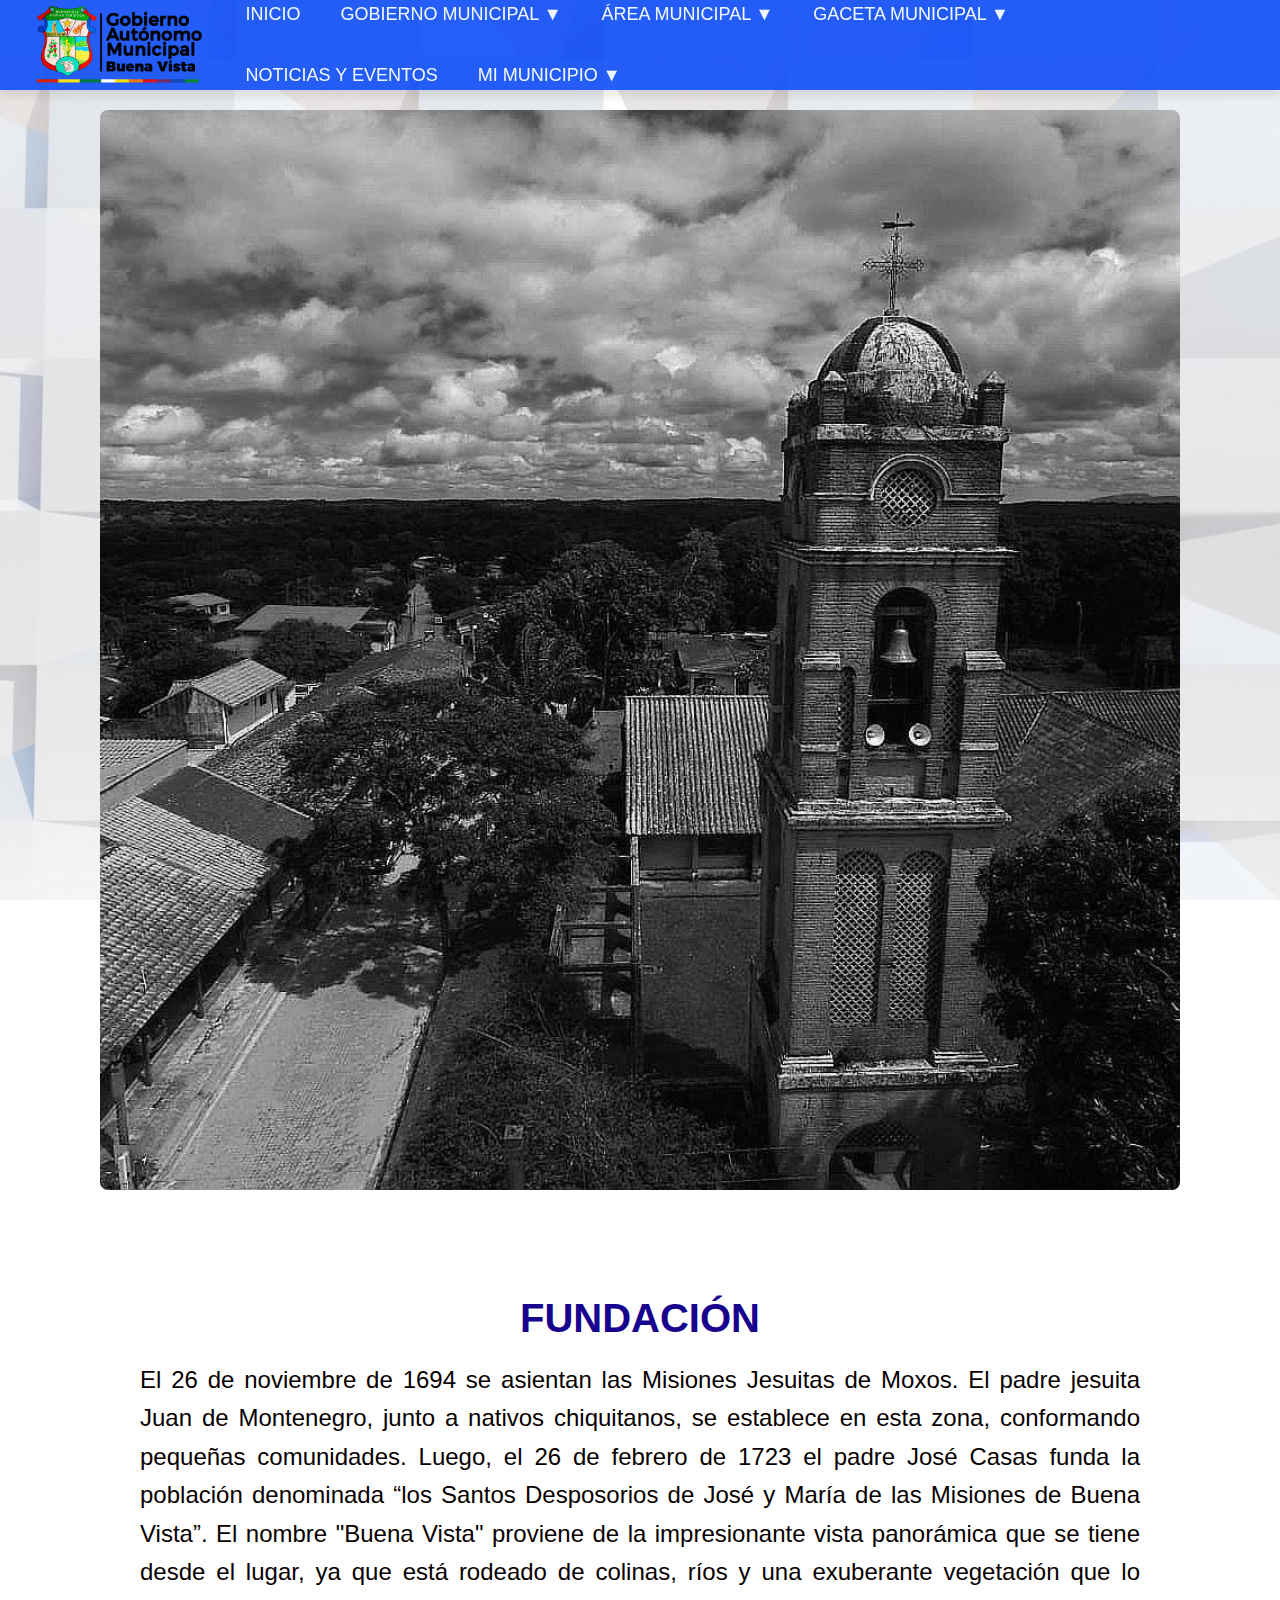
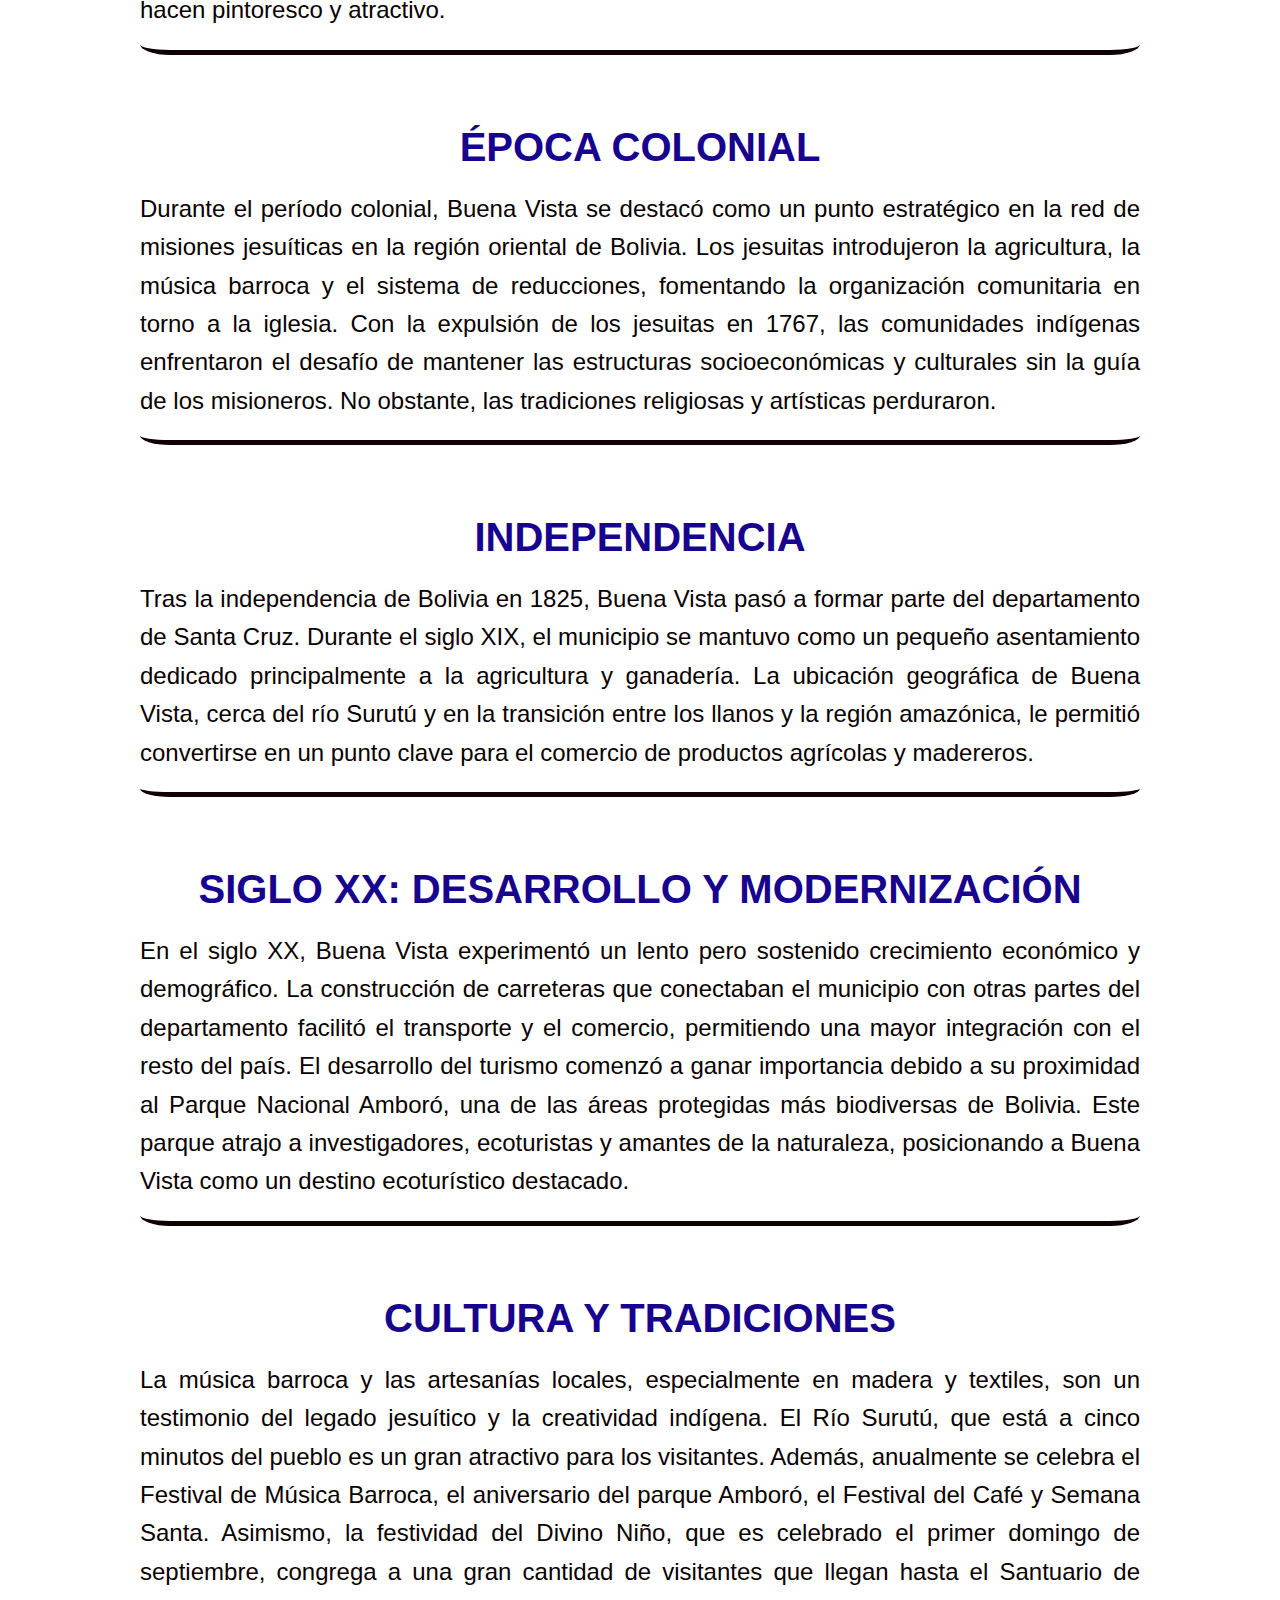
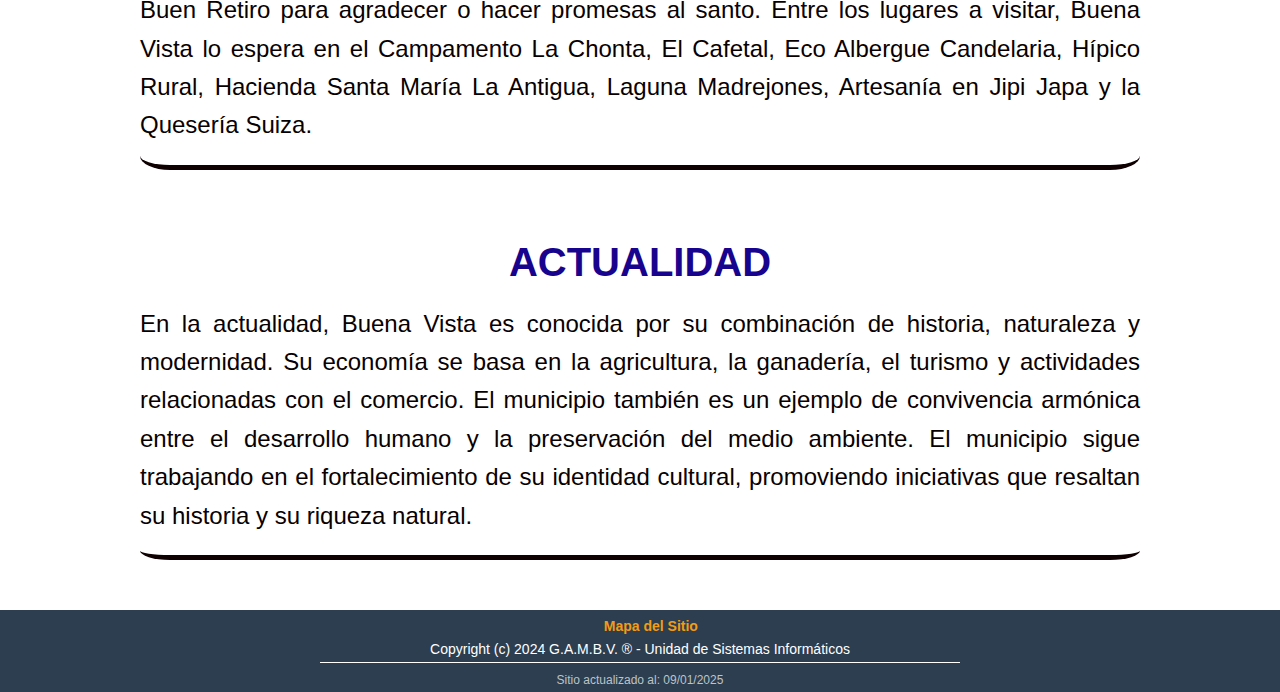
==== Menu/Gobierno Municipal/Historia/historia.html @ f0a32b2d "Add files via upload" ====
<!DOCTYPE html>
<html lang="es">
<head>
    <meta charset="UTF-8">
    <meta name="viewport" content="width=device-width, initial-scale=1.0">
    <meta http-equiv="X-UA-Compatible" content="IE=edge">
    <title>Gobierno Autónomo Municipal de Buena Vista</title>
    <link rel="stylesheet" href="../../../css/menu-pie.css">
    <link rel="stylesheet" href="style.css">
</head>
<body>
    <!-- Header -->
    <header>
        <img src="../../../Imagenes/logogamnegro.png" class="logo" alt="Logo del Gobierno Autónomo Municipal de Buena Vista">
        <input type="checkbox" id="menu" aria-label="Abrir menú">
        <label for="menu">
            <img class="menu-icono" src="../../../Imagenes/menu.png" alt="Ícono de menú">
        </label>
        <nav class="navbar">
            <ul>
                <li><a href="../../../index.html">Inicio</a></li>
                <li>
                    <a href="#">Gobierno Municipal ▼</a>
                    <ul>
                        <li><a href="../Historia/historia.html">Historia</a></li>
                        <li><a href="../Mision Vision/misionvision.html">Misión y Visión</a></li>
                        <li><a href="../Objetivos Institucionales/objetivo.html">Objetivos Institucionales</a></li>
                        <li><a href="../Autoridades/autoridades.html">Autoridades</a></li>
                        <li><a href="../Organigrama/organigrama.html">Organigrama</a></li>
                        <li><a href="../Informacion Estadistica/estadistica.html">Información Estadística</a></li>
                        <li><a href="../Distritos y OTBs/distrito-otb">Distritos y OTB's</a></li>
                    </ul>
                </li>
                <li>
                    <a href="#">Área Municipal ▼</a>
                    <ul>
                        <li><a href="../../Area Municipal/Asesoria/asesoria.html">Asesoría</a></li>
                        <li><a href="../../Area Municipal/auditoria.html">Auditoría Interna</a></li>
                        <li><a href="../../Area Municipal/Administrativa y Financiera/finanzas.html">Administrativa y Financiera</a></li>
                        <li><a href="../../Area Municipal/Planificacion y Desarrollo Humano/desarrollohumano.html">Planificación y Desarrollo Humano</a></li>
                        <li><a href="../../Area Municipal/Obras Publicas/obraspublicas.html">Obras Públicas</a></li>
                        <li><a href="../../Area Municipal/Desarrollo Productivo/desarrolloproductivo.html">Desarrollo Productivo y Medio Ambiente</a></li>
                        <li><a href="../../Area Municipal/Catastro/catastro.html">Catastro</a></li>
                    </ul>
                </li>
                <li>
                    <a href="#">Gaceta Municipal ▼</a>
                    <ul>
                        <li><a href="../../Gaceta Municipal/Concejo Municipal/concejo.html">Concejo Municipal</a></li>
                        <li><a href="../../Gaceta Municipal/Gobierno Municipal/gambv.html">Gobierno Municipal</a></li>
                    </ul>
                </li>
                <li><a href="../../Noticias y Eventos/noticiaseventos.html">Noticias y Eventos</a></li>
                <li>
                    <a href="#">Mi Municipio ▼</a>
                    <ul>
                        <li><a href="../../Mi Municipio/Estadisticas Municipales/estadistica.html">Estadísticas Municipales</a></li>
                        <li><a href="../../Mi Municipio/Hospitales Municipales/hospitales.html">Hospitales Municipales</a></li>
                        <li><a href="../../Mi Municipio/Wifi Gratuito/wifi.html">Wi-Fi Gratuito</a></li>
                        <li><a href="../../Mi Municipio/Que Visitar En Buena Vista/visitabuenavista.html">Qué visitar en Buena Vista</a></li>
                        <li><a href="../../Mi Municipio/Distritos Municipales/distritos.html">Distritos Municipales</a></li>
                        <li><a href="../../Mi Municipio/Parque Nacional Amboro/amboro.html">Parque Nacional Amboró</a></li>
                        <li><a href="../../Mi Municipio/Galeria de Fotos/galeriafotografica.html">Galería Fotográfica</a></li>
                    </ul>
                </li>
            </ul>
        </nav>
    </header>

    <!-- Contenido principal -->
    <main>
        <!-- Aquí puedes añadir contenido relevante -->
        <section class="about_section layout_padding">
            <div class="container">
                <div class="row">
                    <div class="col-md-12">
                        <div class="about_section_content">
                            <img src="Imagenes/Iglesia.jpg" alt="Misión y Visión" class="img-fluid">
                            <br><br>
                        </div>
                    </div>
                </div>
                <div class="about_section_content">
                    <div class="detail-box">
                        <h2 class="custom_heading">
                        <span>Fundación</span>
                        </h2>
                        <p>
                            El 26 de noviembre de 1694 se asientan las Misiones Jesuitas de Moxos. El padre jesuita Juan de Montenegro, junto a nativos chiquitanos, se establece en esta zona, conformando pequeñas comunidades. Luego, el 26 de febrero de 1723 el padre José Casas funda la población denominada “los Santos Desposorios de José y María de las Misiones de Buena Vista”.
                            El nombre "Buena Vista" proviene de la impresionante vista panorámica que se tiene desde el lugar, ya que está rodeado de colinas, ríos y una exuberante vegetación que lo hacen pintoresco y atractivo.
                            
                        </p>
                    </div>
                    <div class="detail-box">
                        <h2 class="custom_heading">
                        <span>Época Colonial</span>
                        </h2>
                        <p>
                            Durante el período colonial, Buena Vista se destacó como un punto estratégico en la red de misiones jesuíticas en la región oriental de Bolivia. Los jesuitas introdujeron la agricultura, la música barroca y el sistema de reducciones, fomentando la organización comunitaria en torno a la iglesia.
                            Con la expulsión de los jesuitas en 1767, las comunidades indígenas enfrentaron el desafío de mantener las estructuras socioeconómicas y culturales sin la guía de los misioneros. No obstante, las tradiciones religiosas y artísticas perduraron.
                            
                    </div>
                    <div class="detail-box">
                        <h2 class="custom_heading">
                        <span>Independencia</span>
                        </h2>
                        <p>
                            Tras la independencia de Bolivia en 1825, Buena Vista pasó a formar parte del departamento de Santa Cruz. Durante el siglo XIX, el municipio se mantuvo como un pequeño asentamiento dedicado principalmente a la agricultura y ganadería.
                            La ubicación geográfica de Buena Vista, cerca del río Surutú y en la transición entre los llanos y la región amazónica, le permitió convertirse en un punto clave para el comercio de productos agrícolas y madereros.
                            
                        </p>
                    </div>
                    <div class="detail-box">
                        <h2 class="custom_heading">
                        <span>Siglo XX: Desarrollo y Modernización</span>
                        </h2>
                        <p>
                            En el siglo XX, Buena Vista experimentó un lento pero sostenido crecimiento económico y demográfico. La construcción de carreteras que conectaban el municipio con otras partes del departamento facilitó el transporte y el comercio, permitiendo una mayor integración con el resto del país.
                            El desarrollo del turismo comenzó a ganar importancia debido a su proximidad al Parque Nacional Amboró, una de las áreas protegidas más biodiversas de Bolivia. Este parque atrajo a investigadores, ecoturistas y amantes de la naturaleza, posicionando a Buena Vista como un destino ecoturístico destacado.
                            
                        </p>
                    </div>
                    <div class="detail-box">
                        <h2 class="custom_heading">
                        <span>Cultura y Tradiciones</span>
                        </h2>
                        <p>
                            La música barroca y las artesanías locales, especialmente en madera y textiles, son un testimonio del legado jesuítico y la creatividad indígena.
                            El Río Surutú, que está a cinco minutos del pueblo es un gran atractivo para los visitantes. Además, anualmente se celebra el Festival de Música Barroca, el aniversario del parque Amboró, el Festival del Café y Semana Santa.
                            Asimismo, la festividad del Divino Niño, que es celebrado el primer domingo de septiembre, congrega a una gran cantidad de visitantes que llegan hasta el Santuario de Buen Retiro para agradecer o hacer promesas al santo.
                            Entre los lugares a visitar, Buena Vista lo espera en el Campamento La Chonta, El Cafetal, Eco Albergue Candelaria, Hípico Rural, Hacienda Santa María La Antigua, Laguna Madrejones, Artesanía en Jipi Japa y la Quesería Suiza.
                        </p>
                    </div>
                    <div class="detail-box">
                        <h2 class="custom_heading">
                        <span>Actualidad</span>
                        </h2>
                        <p>
                            En la actualidad, Buena Vista es conocida por su combinación de historia, naturaleza y modernidad. Su economía se basa en la agricultura, la ganadería, el turismo y actividades relacionadas con el comercio. El municipio también es un ejemplo de convivencia armónica entre el desarrollo humano y la preservación del medio ambiente.
                            El municipio sigue trabajando en el fortalecimiento de su identidad cultural, promoviendo iniciativas que resaltan su historia y su riqueza natural.                            
                    </div>
                </div>
            </div>
        </section><!-- Aquí puedes añadir contenido relevante -->
    </main>

    <!-- Footer -->
    <footer class="custom-footer mbr-section mbr-section-nopadding" id="footer1-3e">
        <div class="container">
            <!-- Enlace al mapa del sitio -->
            <p class="text-center">
                <i class="fas fa-sitemap fa-lg"></i>&nbsp;&nbsp;&nbsp;<strong><a href="mapa_sitio.html" class="text-warning">Mapa del Sitio</a></strong>
            </p>
            <!-- Copyright -->
            <p class="text-center">
                Copyright (c) 2024 G.A.M.B.V. ® - Unidad de Sistemas Informáticos
            </p>
            <!-- Línea Horizontal (Separador) -->
            <hr>
            <!-- Fecha de actualización -->
            <div class="row">
                <div class="col-md-12 text-right">
                    <p id="fecha_pie">Sitio actualizado al: 09/01/2025</p>
                </div>
            </div>
        </div>
    </footer>
</body>
</html>
---- css/menu-pie.css ----
/* General */
* {
  padding: 0;
  margin: 0;
  text-decoration: none;
  box-sizing: border-box;
  font-family: Verdana, Geneva, Tahoma, sans-serif;
}

body {
  background-image: url(../Imagenes/fondo-blanco.jpg);
  background-size: cover; /* Ajusta la imagen para cubrir toda la pantalla */
  background-position: center; /* Centra la imagen */
  background-repeat: no-repeat; /* Evita que la imagen se repita */
  background-attachment: fixed; /* Mantiene la imagen fija al hacer scroll */
  color: #fff; /* Cambia el color del texto si la imagen tiene un fondo oscuro */
  display: flex;
  flex-direction: column;
  min-height: 100vh; /* Asegura que el cuerpo ocupe toda la altura de la ventana */
  margin: 0;
  padding: 0;
  font-size: 16px;
}
/* Header y menú */
header {
  position: fixed; /* Mantiene el header fijo en la parte superior */
  top: 0; /* Alinea el header al borde superior */
  left: 0; /* Extiende el header al borde izquierdo */
  right: 0; /* Extiende el header al borde derecho */
  max-height: 10%; /* Limita la altura máxima al 10% de la pantalla */
  background-color: rgba(14, 76, 247, 0.9); /* Ajusta la opacidad para mayor legibilidad */
  box-shadow: 0 5px 10px rgba(0, 0, 0, 0.1); /* Incrementa la profundidad del sombreado */
  padding: 0 2%; /* Agrega espacio interno horizontal */
  display: flex; /* Activa el layout flex */
  align-items: center; /* Centra los elementos verticalmente */
  justify-content: space-between; /* Espacia los elementos al máximo horizontalmente */
  z-index: 1000; /* Asegura que el header esté por encima de otros elementos */
  transition: all 0.3s ease-in-out; /* Añade una transición suave para interacciones */
  text-transform: uppercase;
  flex-shrink: 0; /* Previene que se encoja */
}

img {
  width: 200px;
  vertical-align: middle;
}

header .logo {
  font-weight: bold;
  font-size: 2rem; /* Usa rem para tamaño relativo */
  color: aliceblue;
}

header .navbar ul {
  list-style: none;
}

header .navbar ul li {
  position: relative;
  float: left;
}

header .navbar ul li a {
  font-size: 1.125rem; /* Cambia px a rem para ser relativo */
  padding: 20px;
  color: aliceblue;
  display: block;
}

header .navbar ul li a:hover {
  background-color: #333;
}

header .navbar ul li ul {
  position: absolute;
  left: 0;
  width: 200px;
  background-color: #5c40fd;
  display: none;
}

header .navbar ul li ul li {
  width: 100%;
  border-top: 1px solid rgba(0, 0, 0, 0.1);
}

header .navbar ul li ul li ul {
  left: 200px;
  top: 0;
}

header.navbar ul li:focus-within > ul,
header .navbar ul li:hover > ul {
  display: initial;
}

#menu {
  display: none;
}

.menu-icono {
  width: 25px;
}

header label {
  cursor: pointer;
  display: none;
}

@media(max-width:991px) {
  header {
    padding: 30px;
  }

  header label {
    display: initial;
  }

  header .navbar {
    position: absolute;
    top: 100%;
    left: 0;
    right: 0;
    background-color: #5c40fd;
    border-top: 1px solid rgba(0, 0, 0, 0.1);
    display: none;
  }

  header .navbar ul li {
    width: 100%;
  }

  header .navbar ul li ul {
    position: relative;
    width: 100%;
  }

  header .navbar ul li ul li {
    background-color: #5c40fd;
  }

  header .navbar ul li ul li ul {
    width: 100%;
    left: 0;
  }

  #menu:checked ~ .navbar {
    display: initial;
  }
}

main {
  flex: 1; /* Hace que el contenido principal ocupe el espacio restante */
}





/* Estilos para el pie de página */
.custom-footer {
  
  background-color: #2c3e50; /* Fondo oscuro */
  color: #fff; /* Texto en color blanco */
  padding: 0 0; /* Espaciado superior e inferior */
  font-size: 14px; /* Tamaño de fuente */
  text-align: center; /* Centrado de texto */
  flex-shrink: 0;
}

/* Enlace del mapa del sitio */
.custom-footer .text-warning {
  color: #f39c12; /* Color amarillo para el enlace */
  text-decoration: none; /* Sin subrayado */
}

.custom-footer .text-warning:hover {
  color: #e67e22; /* Color cuando el enlace se pasa por encima */
  text-decoration: underline; /* Subrayado al pasar el ratón */
}

/* Icono del mapa del sitio */
.custom-footer i {
  font-size: 18px;
  margin-right: 10px;
}

/* Separador horizontal */
.custom-footer hr {
  border: 0;
  border-top: 1px solid #fff; /* Línea blanca */
  margin: 0 0;
  width: 50%; /* Ancho de la línea */
  margin-left: auto;
  margin-right: auto;
}

/* Texto del copyright */
.custom-footer p {
  margin: 5px 0;
}

/* Fecha de actualización */
#fecha_pie {
  font-size: 12px;
  color: #bdc3c7; /* Color gris claro */
  margin-top: 10px;
}

/* Asegura que los elementos en el footer sean responsivos */
@media (max-width: 768px) {
  .custom-footer {
      padding: 15px 0; /* Menor espaciado en pantallas pequeñas */
  }

  .custom-footer i {
      font-size: 20px; /* Aumenta el tamaño del icono en pantallas pequeñas */
  }

  .custom-footer .row {
      text-align: center; /* Centra el contenido en pantallas pequeñas */
  }

  #fecha_pie {
      font-size: 14px; /* Aumenta el tamaño de la fuente en pantallas pequeñas */
  }
}
---- Menu/Gobierno Municipal/Historia/style.css ----
/* Sección de Historia */
.detail-box {
    flex: none; /* No expandir horizontalmente */
  width: 100%; /* Ocupar ancho completo */
  text-align: center;
  max-width: 500px; /* Ajusta según tus necesidades */
  margin: 20px auto; /* Espaciado entre los elementos */
  padding-bottom: 20px; /* Espaciado interno inferior */
  border-bottom: 5px solid #0f0101; /* Línea divisoria debajo */
  border-radius: 3%;
}

.about_section {
    padding: 30px 60px;
    background-image: url('../../../Imagenes/fondo-blanco.jpg'); /* Reemplaza con la ruta de tu imagen */
    background-size: cover; /* Ajusta la imagen para que cubra toda la sección */
    background-repeat: no-repeat; /* Evita que la imagen se repita */
    background-position: center; /* Centra la imagen */
    background-attachment: fixed; /* Fija la imagen para un efecto parallax */
    color: #030000; /* Asegura que el texto sea legible sobre el fondo */
}

.about_section img {
    width: 100%; /* Ocupa el 100% del contenedor */
    max-width: 1500px; /* Ajusta este valor para aumentar el tamaño máximo */
    border-radius: 8px; /* Mantiene los bordes redondeados */
    margin: 20px auto; /* Reduce el margen superior para dar más espacio */
    display: block; /* Centra la imagen si está dentro de un contenedor */
}


.detail-box {
    flex: none; /* Los elementos no ocupan todo el espacio disponible */
    width: 100%; /* Ocuparán el ancho completo del contenedor */
    text-align: center;
    max-width: 1000px; /* Puedes ajustar esto según necesites */
    margin: 20px auto; /* Espaciado entre los elementos */
}

.custom_heading {
    flex: 1;
    text-align: left;
    margin: 0; /* Elimina márgenes */
    padding: 0; /* Elimina padding */
    display: flex; /* Asegura que los elementos dentro de detail-box se alineen */
    flex-direction: column; /* Organiza el contenido en columnas */
    justify-content: flex-start;
}

.custom_heading span {
    font-size: 2.5rem;
    color: #18038f; /* Color principal de los títulos */
    text-align: center;
    text-transform: uppercase;
}

.about_section_content {
    display: flex;
      flex-direction: column; /* Cambiamos la disposición a columna */
    justify-content: flex-start; /* Alineamos los elementos al inicio */
    align-items: center; /* Centrado horizontal de los elementos */
    gap: 30px; /* Espaciado entre los elementos */
    margin-top: 30px;
    padding: 0 40px;
    max-width: 1200px;
    margin: 0 auto;
}

.about_section img {
    width: 100%;
    border-radius: 8px; /* Borde redondeado para la imagen */
    margin-top: 80px;
}

.about_section p {
    font-size: 1.5rem;
    line-height: 1.6;
    color: #080000;
    text-align: justify; /* Alineación del texto */
    margin-top: 20px;
}

  /* Media Queries */
@media (max-width: 768px) {

    .about_section img {
      max-width: 600px; /* Tamaño ajustado para pantallas medianas */
    }

    .about_section_content {
        flex-direction: column; /* Cambiamos a disposición vertical en pantallas pequeñas */
        padding: 0 20px;
    }

    .custom_heading {
      font-size: 1.5rem; /* Tamaño de fuente más pequeño en móviles */
    }

    .about_section p {
      font-size: 0.9rem; /* Ajuste en el tamaño del texto */
    }

    .about_section_content .detail-box {
      margin-bottom: 20px; /* Espaciado entre las cajas en diseño vertical */
    }
}

@media (max-width: 576px) {

    @media (max-width: 576px) {
        .about_section img {
        max-width: 100%; /* Ocupa todo el ancho del contenedor en pantallas pequeñas */
    }
    }

    .about_section {
      padding: 30px 15px; /* Menos espaciado en pantallas pequeñas */
    }

    .custom_heading {
      font-size: 1.2rem; /* Ajuste del tamaño de los títulos */
    }

    .about_section p {
      font-size: 0.85rem; /* Reducción en el tamaño del texto */
    }
}
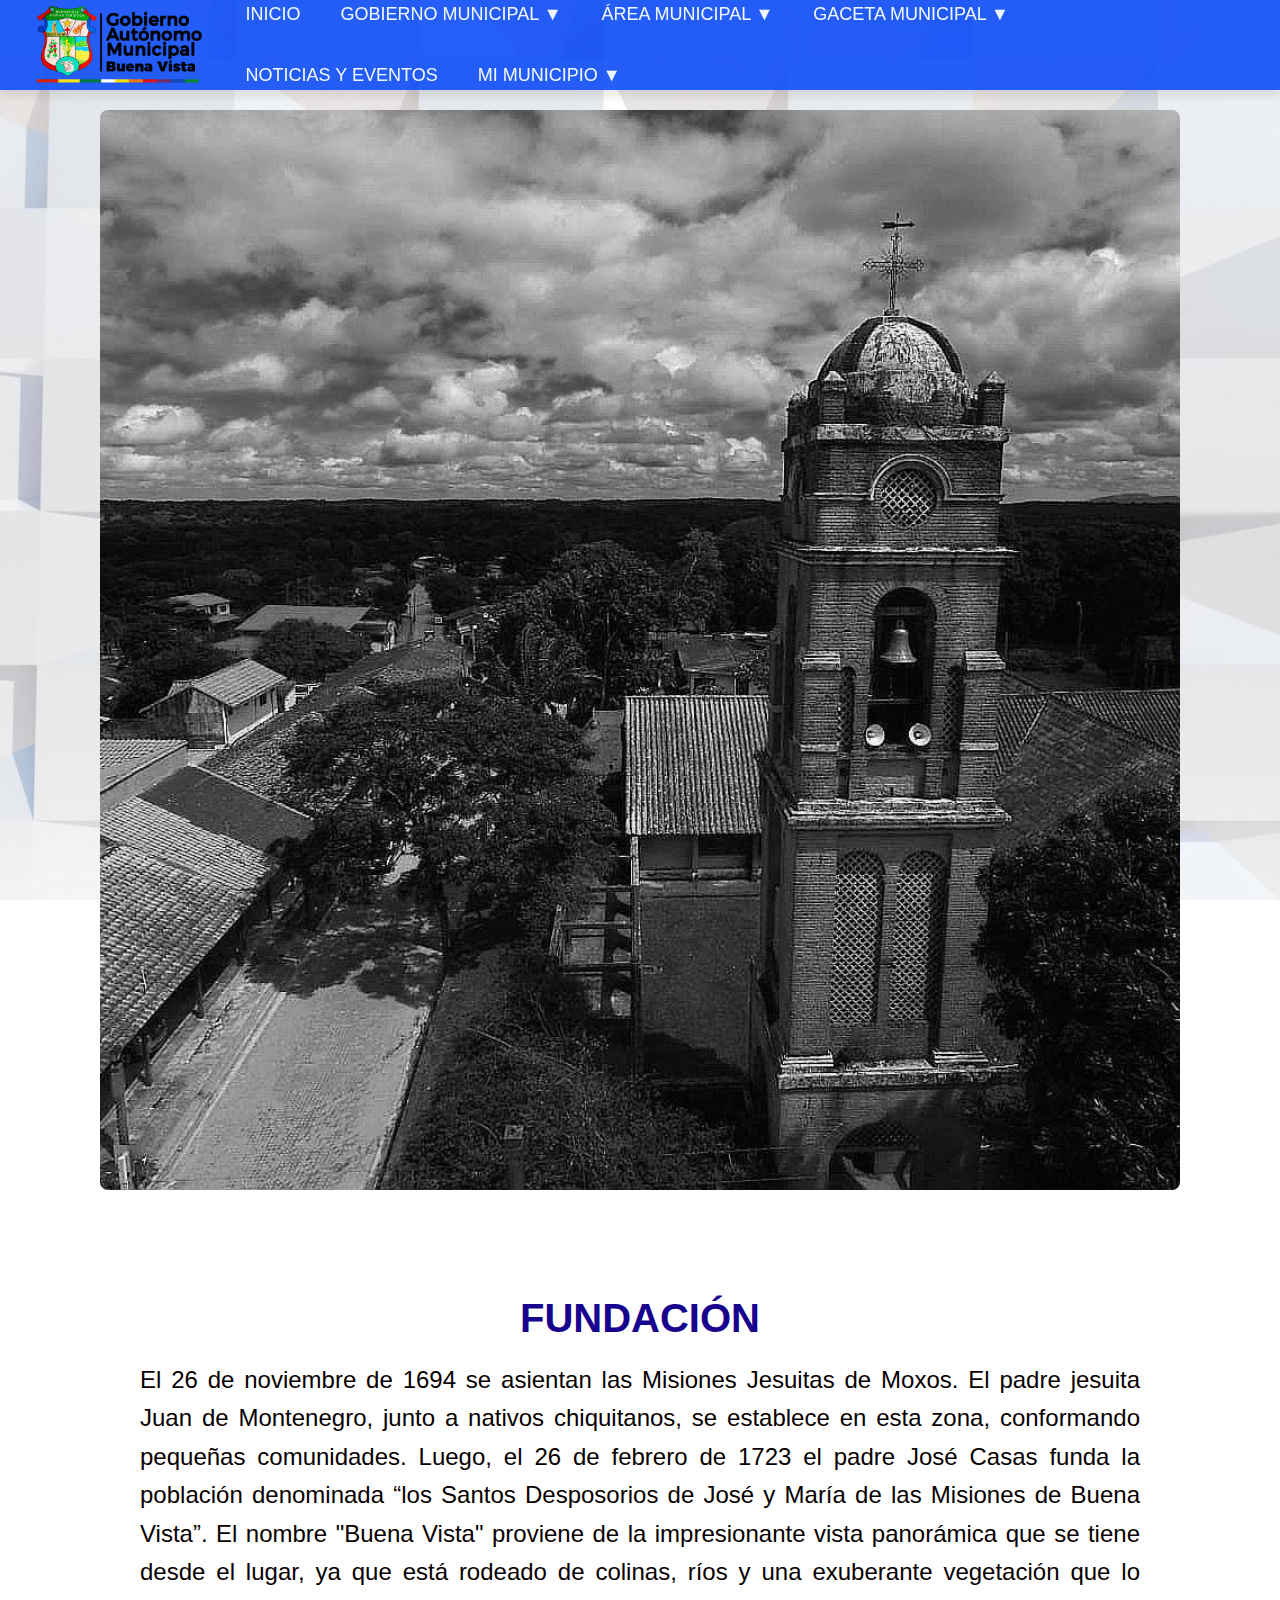
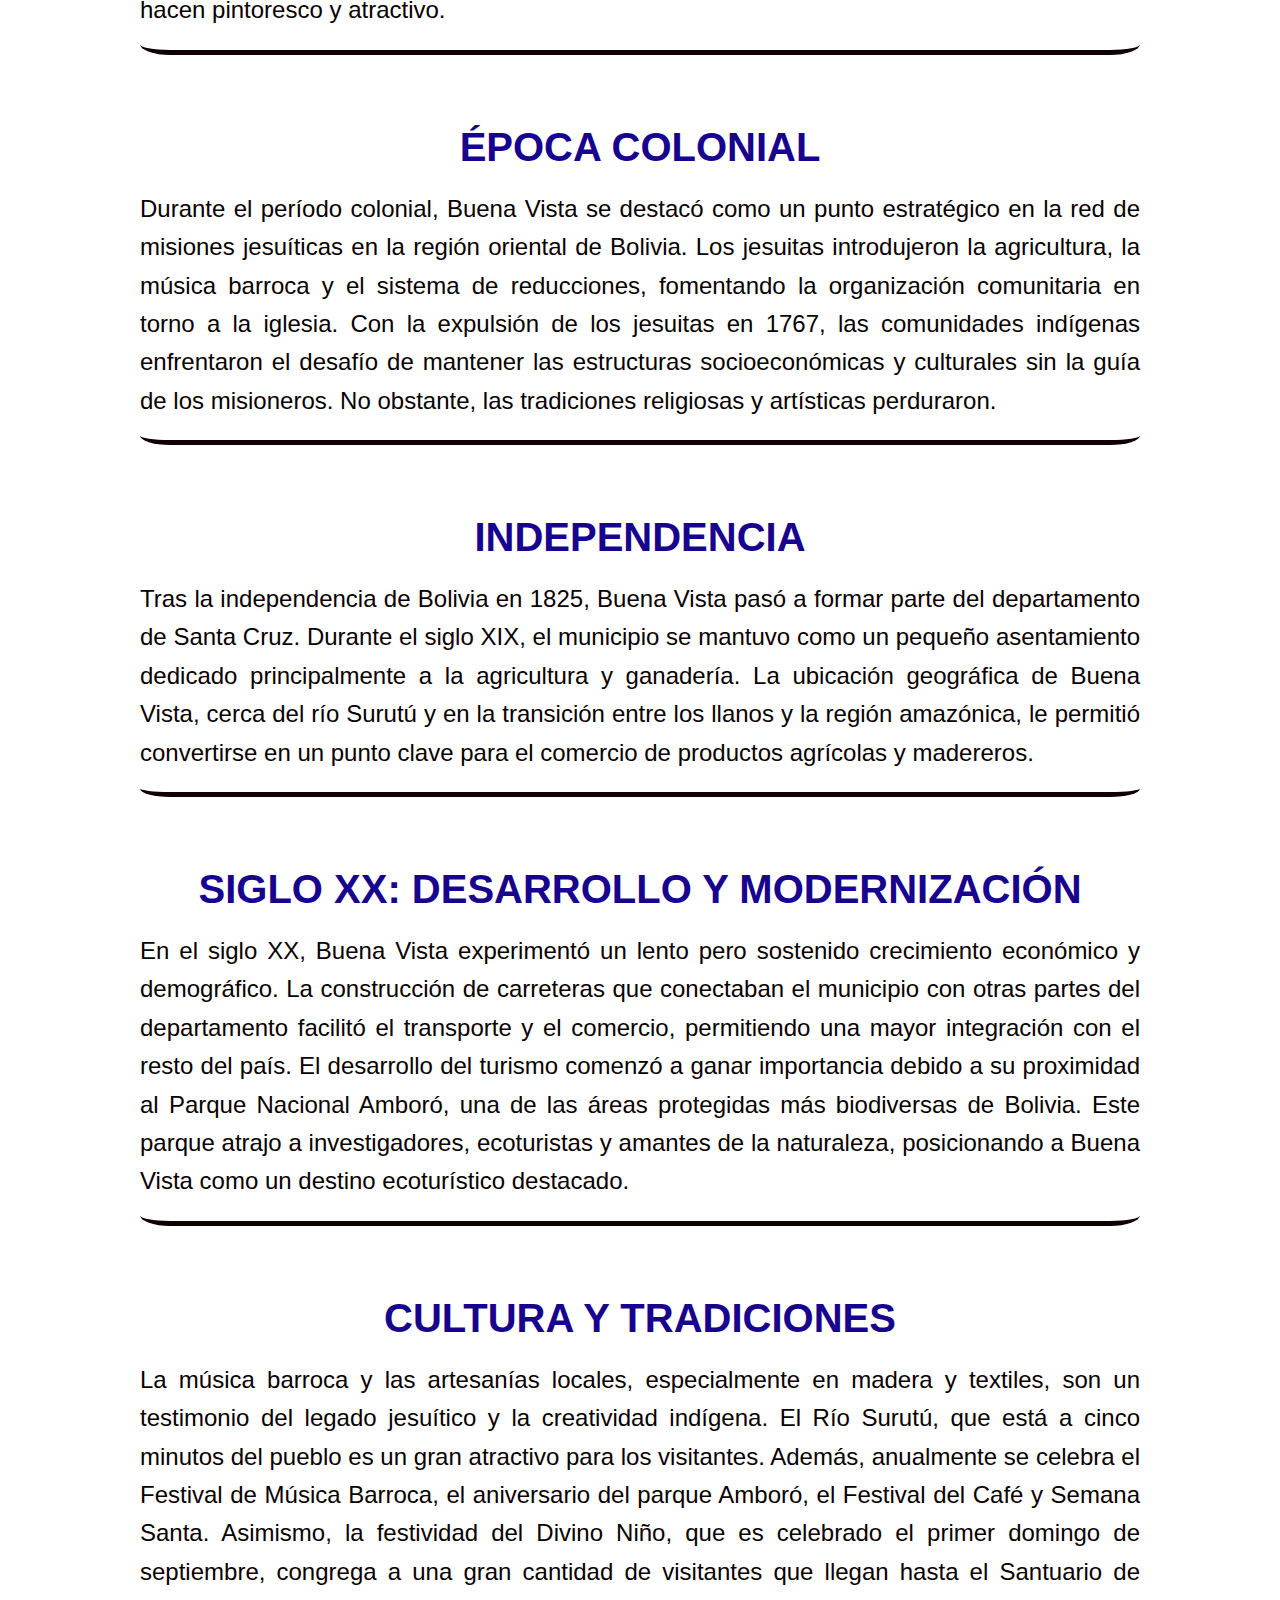
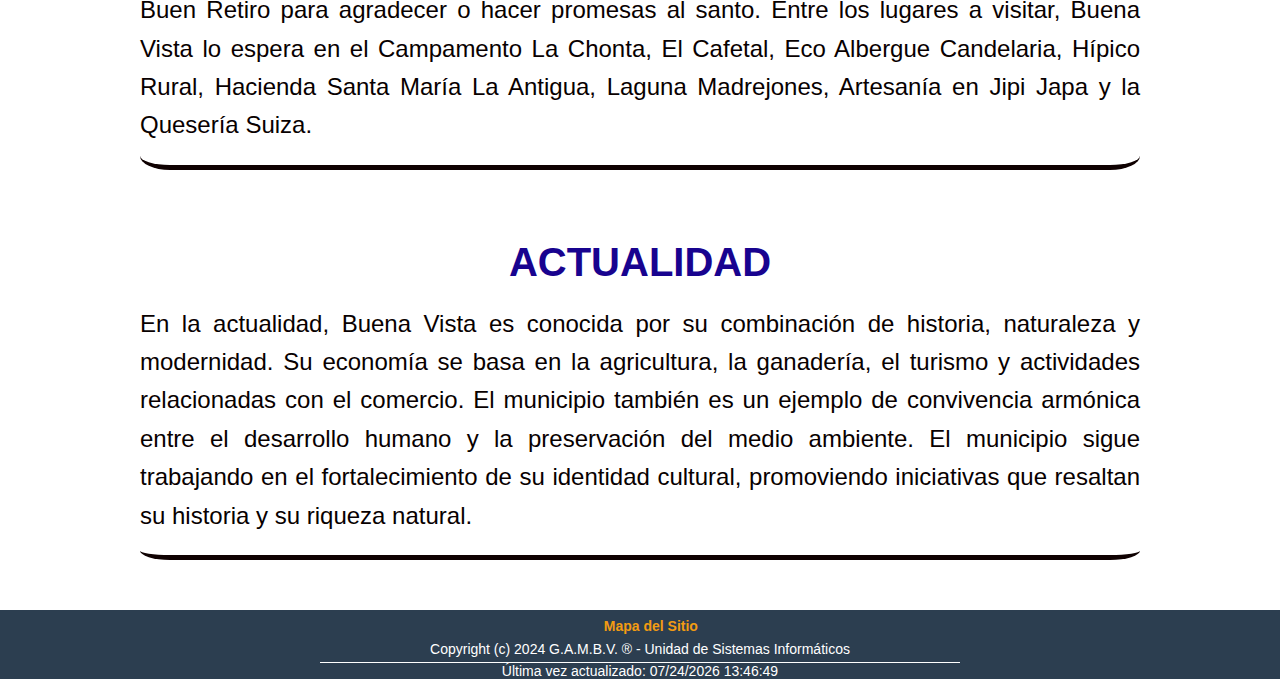
==== commit aaf4aa6b: "Update historia.html" ====
--- a/Menu/Gobierno Municipal/Historia/historia.html
+++ b/Menu/Gobierno Municipal/Historia/historia.html
@@ -159,11 +159,12 @@
             <hr>
             <!-- Fecha de actualización -->
             <div class="row">
-                <div class="col-md-12 text-right">
-                    <p id="fecha_pie">Sitio actualizado al: 09/01/2025</p>
+                <div id="last-updated">
+                    Última vez actualizado: <span id="update-time"></span>
                 </div>
             </div>
         </div>
+        <script src="../../../actualizador.js"></script>
     </footer>
 </body>
-</html>+</html>
